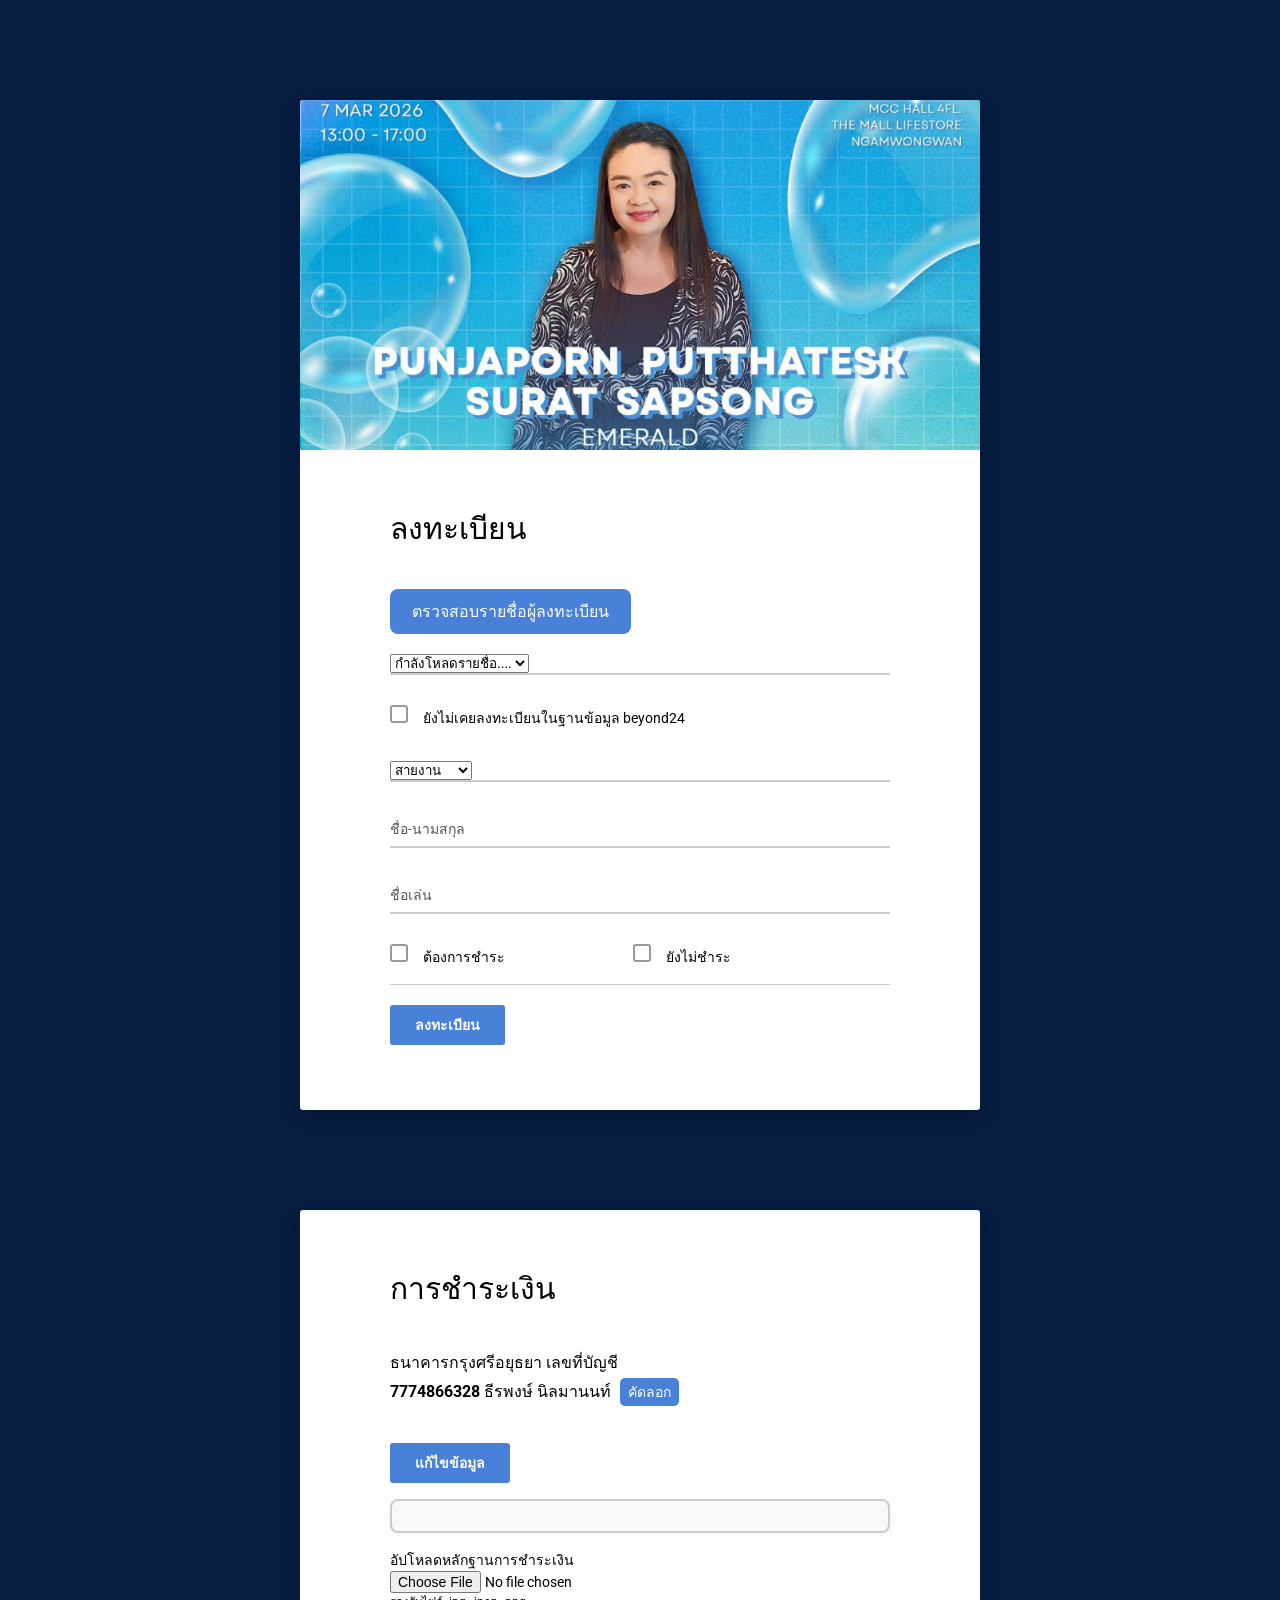
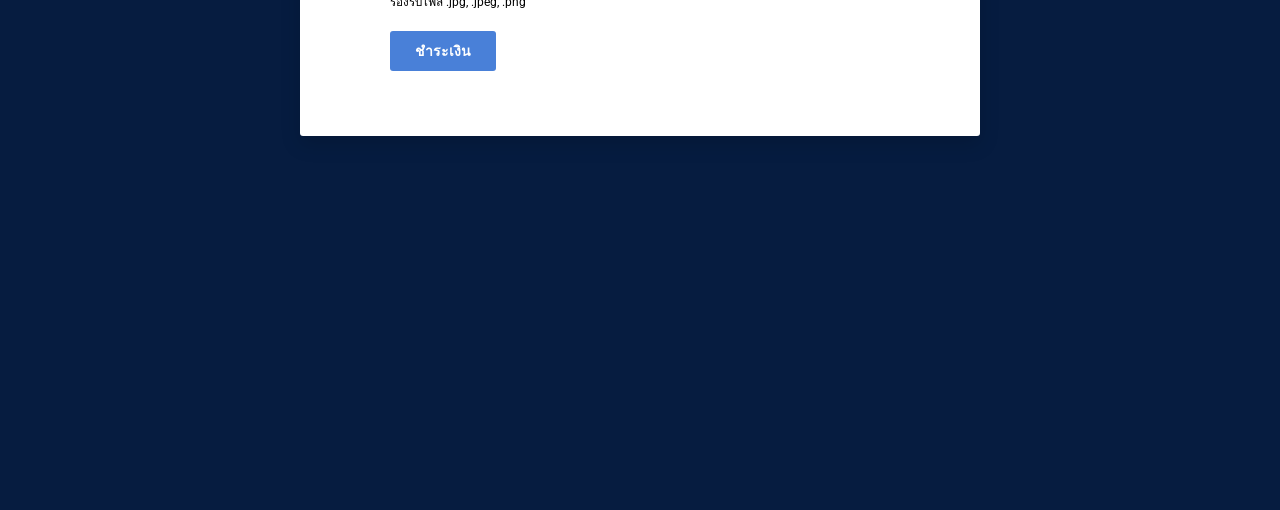
==== index.html @ f6016bce "update" ====
<!DOCTYPE html>
<html lang="en">

<head>
    <meta charset="UTF-8">
    <meta name="viewport" content="width=device-width, initial-scale=1, shrink-to-fit=no">
    <meta name="description" content="Colorlib Templates">
    <meta name="author" content="Colorlib">
    <meta name="keywords" content="Colorlib Templates">

    <title>Nutrilite2026 Register</title>

    <!-- Icons -->
    <link href="vendor/mdi-font/css/material-design-iconic-font.min.css" rel="stylesheet" media="all">
    <link href="vendor/font-awesome-4.7/css/font-awesome.min.css" rel="stylesheet" media="all">

    <!-- Google Font -->
    <link href="https://fonts.googleapis.com/css?family=Roboto:100,300,400,500,700,900" rel="stylesheet">

    <!-- Vendor CSS -->
    <link href="vendor/select2/select2.min.css" rel="stylesheet" media="all">
    <link href="vendor/datepicker/daterangepicker.css" rel="stylesheet" media="all">

    <!-- Main CSS -->
    <link href="css/main.css" rel="stylesheet" media="all">

    <!-- Swiper CSS -->
    <link rel="stylesheet" href="https://cdn.jsdelivr.net/npm/swiper/swiper-bundle.min.css" />
</head>

<body>
    <div class="page-wrapper bg-blue p-t-100 p-b-100 font-robo">
        <div class="wrapper wrapper--w680">
            <div class="card card-1">

                <!-- ✅ ย้ายสไลด์มาไว้ใน card-heading -->
                <div class="card-heading">
                    <div class="swiper mySwiper">
                        <div class="swiper-wrapper">
                            <div class="swiper-slide">
                                <img src="images/bg_nutrilite1.jpg" alt="Artistry Poster">
                            </div>
                            <div class="swiper-slide">
                                <img src="images/bg_nutrilite2.jpg" alt="Artistry Poster 2">
                            </div>
                        </div>
                        <div class="swiper-pagination"></div>
                    </div>
                </div>

                <div class="card-body">
                    <h2 class="title">ลงทะเบียน</h2>
                    <div style="text-align: left; margin: 20px 0;">
                        <button onclick="window.location.href='artistry_table.html'"
                                style="padding: 10px 22px; 
                                    background: #4980d8; 
                                    color: white; 
                                    border: none; 
                                    border-radius: 8px;
                                    cursor: pointer;
                                    font-size: 16px;">
                            ตรวจสอบรายชื่อผู้ลงทะเบียน
                        </button>
                    </div>


                    <form method="POST" id="registerForm">

                        <div class="input-group">
                            <div class="rs-select2 js-select-simple">
                                <select id="userList" name="userList">
                                    <option disabled selected>กำลังโหลดรายชื่อ....</option>
                                </select>

                                <div class="select-dropdown">
                                    <input type="text" id="searchUser" class="search-box" placeholder="ค้นหารายชื่อ...">
                                </div>
                            </div>
                        </div>

                        <div class="checkbox-group">
                            <label class="form-check-label me-4 d-flex align-items-center">
                                <input class="form-check-input-square me-2" type="checkbox" id="NotRegister" />
                                ยังไม่เคยลงทะเบียนในฐานข้อมูล beyond24
                            </label>
                        </div>

                        <br>

                        <div class="input-group">
                            <div class="rs-select2 js-select-simple select--no-search">
                                <select id="line" name="class">
                                    <option disabled selected>สายงาน</option>
                                    <option value="PTอ๊อฟ01">PTอ๊อฟ01</option>
                                    <option value="PTอ๊อฟ02">PTอ๊อฟ02</option>
                                    <option value="PTอ๊อฟXX">PTอ๊อฟXX</option>
                                </select>
                                <div class="select-dropdown"></div>
                            </div>
                        </div>

                        <div class="form-outline mb-4">
                            <div class="input-group">
                                <input id="fullname" class="input--style-1" type="text" placeholder="ชื่อ-นามสกุล" name="fullname">
                            </div>
                            <div class="input-group">
                                <input id="nickname" class="input--style-1" type="text" placeholder="ชื่อเล่น" name="nickname">
                            </div>

                            <div class="checkbox-group" id="paid_type">
                                <label class="form-check-label me-4 d-flex align-items-center">
                                    <input class="form-check-input-square me-2" type="checkbox" id="paid_now" />
                                    ต้องการชำระ
                                </label>

                                <label class="form-check-label d-flex align-items-center">
                                    <input class="form-check-input-square me-2" type="checkbox" id="paid_later" />
                                    ยังไม่ชำระ
                                </label>
                            </div>
                            <div class="underline"></div>
                        </div>

                        <div id="inf_error"></div>

                        <div class="p-t-20">
                            <button id="btn_registerSubmit" class="btn btn--radius btn--color" type="button">ลงทะเบียน</button>
                        </div>

                    </form>
                </div>

            </div>
        </div>
    </div>

    <!-- Payment Section -->
    <div class="page-wrapper bg-blue p-b-100 font-robo">
        <div class="wrapper wrapper--w680">
            <div class="card card-1">
                <div class="card-body">

                    <h2 class="title">การชำระเงิน</h2>

                    <div class="bank-info" style="font-size: 16px; line-height: 1.8;">
                        ธนาคารกรุงศรีอยุธยา เลขที่บัญชี <br>
                        <span id="accountNumber" style="font-weight: bold;">7774866328</span> 
                        ธีรพงษ์ นิลมานนท์
                        <button id="copyBtn" class="copyBtn">คัดลอก</button>
                    </div>

                    <br>

                    <form method="POST" id="paymentForm">

                        <div class="p-t-20">
                            <button id="btn_edit" class="btn btn--radius btn--color" type="button">แก้ไขข้อมูล</button>
                        </div>

                        <br>

                        <div id="conclude" class="info-box mt-3">
                            <p class="mb-0"></p>
                        </div>

                        <br>

                        <div class="upload-box mb-4">
                            <label for="paymentSlip" class="form-label fw-bold">อัปโหลดหลักฐานการชำระเงิน</label>
                            <input type="file" class="form-control" id="paymentSlip" accept="image/*" />
                            <small class="text-muted">รองรับไฟล์ .jpg, .jpeg, .png</small>
                        </div>

                        <div class="p-t-20">
                            <button id="btn_paid" class="btn btn--radius btn--color" type="button">ชำระเงิน</button>
                        </div>

                    </form>

                </div>
            </div>
        </div>
    </div>

    <!-- JS -->
    <script src="vendor/jquery/jquery.min.js"></script>
    <script src="vendor/select2/select2.min.js"></script>
    <script src="vendor/datepicker/moment.min.js"></script>
    <script src="vendor/datepicker/daterangepicker.js"></script>

    <!-- Swiper JS -->
    <script src="https://cdn.jsdelivr.net/npm/swiper/swiper-bundle.min.js"></script>

    <script src="js/global.js"></script>


</body>
</html>
---- css/main.css ----
/* ==========================================================================
   #FONT
   ========================================================================== */
.font-robo {
  font-family: "Roboto", "Arial", "Helvetica Neue", sans-serif;
}

/* ==========================================================================
   #GRID
   ========================================================================== */
.row {
  display: -webkit-box;
  display: -webkit-flex;
  display: -moz-box;
  display: -ms-flexbox;
  display: flex;
  -webkit-flex-wrap: wrap;
  -ms-flex-wrap: wrap;
  flex-wrap: wrap;
}

.row-space {
  -webkit-box-pack: justify;
  -webkit-justify-content: space-between;
  -moz-box-pack: justify;
  -ms-flex-pack: justify;
  justify-content: space-between;
}

.col-2 {
  width: -webkit-calc((100% - 60px) / 2);
  width: -moz-calc((100% - 60px) / 2);
  width: calc((100% - 60px) / 2);
}

@media (max-width: 767px) {
  .col-2 {
    width: 100%;
  }
}

/* ==========================================================================
   #BOX-SIZING
   ========================================================================== */
/**
 * More sensible default box-sizing:
 * css-tricks.com/inheriting-box-sizing-probably-slightly-better-best-practice
 */
html {
  -webkit-box-sizing: border-box;
  -moz-box-sizing: border-box;
  box-sizing: border-box;
}

* {
  padding: 0;
  margin: 0;
}

*, *:before, *:after {
  -webkit-box-sizing: inherit;
  -moz-box-sizing: inherit;
  box-sizing: inherit;
}

/* ==========================================================================
   #RESET
   ========================================================================== */
/**
 * A very simple reset that sits on top of Normalize.css.
 */
body,
h1, h2, h3, h4, h5, h6,
blockquote, p, pre,
dl, dd, ol, ul,
figure,
hr,
fieldset, legend {
  margin: 0;
  padding: 0;
}

/**
 * Remove trailing margins from nested lists.
 */
li > ol,
li > ul {
  margin-bottom: 0;
}

/**
 * Remove default table spacing.
 */
table {
  border-collapse: collapse;
  border-spacing: 0;
}

/**
 * 1. Reset Chrome and Firefox behaviour which sets a `min-width: min-content;`
 *    on fieldsets.
 */
fieldset {
  min-width: 0;
  /* [1] */
  border: 0;
}

button {
  outline: none;
  background: none;
  border: none;
}

/* ==========================================================================
   #PAGE WRAPPER
   ========================================================================== */
.page-wrapper {
  min-height: 100vh;
}

body {
  font-family: "Roboto", "Arial", "Helvetica Neue", sans-serif;
  font-weight: 400;
  font-size: 14px;
}

h1, h2, h3, h4, h5, h6 {
  font-weight: 400;
}

h1 {
  font-size: 36px;
}

h2 {
  font-size: 30px;
}

h3 {
  font-size: 24px;
}

h4 {
  font-size: 18px;
}

h5 {
  font-size: 15px;
}

h6 {
  font-size: 13px;
}

/* ==========================================================================
   #BACKGROUND
   ========================================================================== */
.bg-blue {
  background: #061c40;
}
.bg-green {
  background: #105d1f;
}
.bg-gray {
  background: #42113f;
}

/* ==========================================================================
   #SPACING
   ========================================================================== */
.p-t-100 {
  padding-top: 100px;
}

.p-t-20 {
  padding-top: 20px;
}

.p-b-100 {
  padding-bottom: 100px;
}

/* ==========================================================================
   #WRAPPER
   ========================================================================== */
.wrapper {
  margin: 0 auto;
}

.wrapper--w680 {
  max-width: 680px;
}

/* ==========================================================================
   #BUTTON
   ========================================================================== */
.btn {
  line-height: 40px;
  display: inline-block;
  padding: 0 25px;
  cursor: pointer;
  font-family: "Roboto", "Arial", "Helvetica Neue", sans-serif;
  color: #fff;
  -webkit-transition: all 0.4s ease;
  -o-transition: all 0.4s ease;
  -moz-transition: all 0.4s ease;
  transition: all 0.4s ease;
  font-size: 14px;
  font-weight: 700;
}

.btn--radius {
  -webkit-border-radius: 3px;
  -moz-border-radius: 3px;
  border-radius: 3px;
}


.btn--color {
  background: #4980d8;
}

.btn--color:hover {
  background: #4980d8;
}

/* ==========================================================================
   #DATE PICKER
   ========================================================================== */
td.active {
  background-color: #2c6ed5;
}

input[type="date" i] {
  padding: 14px;
}

.table-condensed td, .table-condensed th {
  font-size: 14px;
  font-family: "Roboto", "Arial", "Helvetica Neue", sans-serif;
  font-weight: 400;
}

.daterangepicker td {
  width: 40px;
  height: 30px;
}

.daterangepicker {
  border: none;
  -webkit-box-shadow: 0px 8px 20px 0px rgba(0, 0, 0, 0.15);
  -moz-box-shadow: 0px 8px 20px 0px rgba(0, 0, 0, 0.15);
  box-shadow: 0px 8px 20px 0px rgba(0, 0, 0, 0.15);
  display: none;
  border: 1px solid #e0e0e0;
  margin-top: 5px;
}

.daterangepicker::after, .daterangepicker::before {
  display: none;
}

.daterangepicker thead tr th {
  padding: 10px 0;
}

.daterangepicker .table-condensed th select {
  border: 1px solid #ccc;
  -webkit-border-radius: 3px;
  -moz-border-radius: 3px;
  border-radius: 3px;
  font-size: 14px;
  padding: 5px;
  outline: none;
}

/* ==========================================================================
   #FORM
   ========================================================================== */
input {
  outline: none;
  margin: 0;
  border: none;
  -webkit-box-shadow: none;
  -moz-box-shadow: none;
  box-shadow: none;
  width: 100%;
  font-size: 14px;
  font-family: inherit;
}

.input-group {
  position: relative;
  margin-bottom: 30px;
  border-bottom: 2px solid #ccc;
}

.input-icon {
  position: absolute;
  font-size: 18px;
  color: #ccc;
  right: 8px;
  top: 50%;
  -webkit-transform: translateY(-50%);
  -moz-transform: translateY(-50%);
  -ms-transform: translateY(-50%);
  -o-transform: translateY(-50%);
  transform: translateY(-50%);
  cursor: pointer;
}

.input--style-1 {
  padding: 9px 0;
  color: #666;
}

.input--style-1::-webkit-input-placeholder {
  /* WebKit, Blink, Edge */
  color: #555;
}

.input--style-1:-moz-placeholder {
  /* Mozilla Firefox 4 to 18 */
  color: #555;
  opacity: 1;
}

.input--style-1::-moz-placeholder {
  /* Mozilla Firefox 19+ */
  color: #555;
  opacity: 1;
}

.input--style-1:-ms-input-placeholder {
  /* Internet Explorer 10-11 */
  color: #555;
}

.input--style-1:-ms-input-placeholder {
  /* Microsoft Edge */
  color: #555;
}

/* ==========================================================================
   #SELECT2
   ========================================================================== */
.select--no-search .select2-search {
  display: none !important;
}

.rs-select2 .select2-container {
  width: 100% !important;
  outline: none;
}

.rs-select2 .select2-container .select2-selection--single {
  outline: none;
  border: none;
  height: 34px;
}

.rs-select2 .select2-container .select2-selection--single .select2-selection__rendered {
  line-height: 34px;
  padding-left: 0;
  color: #555;
}

.rs-select2 .select2-container .select2-selection--single .select2-selection__arrow {
  height: 32px;
  right: 4px;
  display: -webkit-box;
  display: -webkit-flex;
  display: -moz-box;
  display: -ms-flexbox;
  display: flex;
  -webkit-box-pack: center;
  -webkit-justify-content: center;
  -moz-box-pack: center;
  -ms-flex-pack: center;
  justify-content: center;
  -webkit-box-align: center;
  -webkit-align-items: center;
  -moz-box-align: center;
  -ms-flex-align: center;
  align-items: center;
}

.rs-select2 .select2-container .select2-selection--single .select2-selection__arrow b {
  display: none;
}

.rs-select2 .select2-container .select2-selection--single .select2-selection__arrow:after {
  font-family: "Material-Design-Iconic-Font";
  content: '\f2f9';
  font-size: 18px;
  color: #ccc;
  -webkit-transition: all 0.4s ease;
  -o-transition: all 0.4s ease;
  -moz-transition: all 0.4s ease;
  transition: all 0.4s ease;
}

.rs-select2 .select2-container.select2-container--open .select2-selection--single .select2-selection__arrow::after {
  -webkit-transform: rotate(-180deg);
  -moz-transform: rotate(-180deg);
  -ms-transform: rotate(-180deg);
  -o-transform: rotate(-180deg);
  transform: rotate(-180deg);
}

.select2-container--open .select2-dropdown--below {
  border: none;
  -webkit-border-radius: 3px;
  -moz-border-radius: 3px;
  border-radius: 3px;
  -webkit-box-shadow: 0px 8px 20px 0px rgba(0, 0, 0, 0.15);
  -moz-box-shadow: 0px 8px 20px 0px rgba(0, 0, 0, 0.15);
  box-shadow: 0px 8px 20px 0px rgba(0, 0, 0, 0.15);
  border: 1px solid #e0e0e0;
  margin-top: 5px;
  overflow: hidden;
}

/* ==============
Check Box
===================*/
.checkbox-group {
  display: flex;
  align-items: center;
  gap: 2rem; /* ระยะห่างระหว่างช่อง */
  padding-bottom: 4px;
  gap: 8rem;
  margin-bottom: 12px;
}
@media (max-width: 576px) {
  .checkbox-group {
    gap: 1rem;       /* ลดช่องว่างให้อยู่ในบรรทัดเดียว */
    justify-content: flex-start; /* จัดชิดซ้าย */
  }
}

/* กำหนด checkbox ให้เป็นสี่เหลี่ยม */
.form-check-input-square {
  appearance: none;
  width: 18px;
  height: 18px;
  border: 2px solid #999;
  border-radius: 3px;
  background-color: white;
  cursor: pointer;
  position: relative;
  margin-right: 12px;
}

/* เมื่อถูกเลือก */
.form-check-input-square:checked {
  background-color: #4980d8;
  border-color: #122f5e;
}

/* เอฟเฟกต์ติ๊กถูก */
.form-check-input-square:checked::after {
  content: '';
  position: absolute;
  top: 2px;
  left: 6px;
  width: 4px;
  height: 8px;
  border: solid white;
  border-width: 0 2px 2px 0;
  transform: rotate(45deg);
}

.underline {
  border-bottom: 1px solid #ccc;
  margin-top: 4px;
}

/* ==========================================================================
   #NOTE BOX
   ========================================================================== */
.info-box {
  border: 2px solid #ccc;       /* ✅ เส้นขอบเทา */
  border-radius: 8px;           /* มุมโค้งเล็กน้อย */
  padding: 15px;
  background-color: #f9f9f9;    /* สีพื้นหลังอ่อน */
  color: #333;
  font-size: 15px;
  line-height: 1.6;
  box-shadow: 0 2px 5px rgba(0,0,0,0.05); /* เงานิดๆ */
}

.copyBtn{
  background-color: #4980d8;
  color: white;
  border: none;
  padding: 3px 8px;
  border-radius: 5px;
  cursor: pointer;
  font-size: 14px;
  margin-left: 5px;
}

/* ==========================================================================
   #TITLE
   ========================================================================== */
.title {
  margin-bottom: 37px;
}
.title2 {
  margin-bottom: 30px;
}
/* ==========================================================================
   #CARD
   ========================================================================== */
.card {
  overflow: hidden;
  -webkit-border-radius: 3px;
  -moz-border-radius: 3px;
  border-radius: 3px;
  background: #fff;
}

.card-1 {
  -webkit-box-shadow: 0px 8px 20px 0px rgba(0, 0, 0, 0.15);
  -moz-box-shadow: 0px 8px 20px 0px rgba(0, 0, 0, 0.15);
  box-shadow: 0px 8px 20px 0px rgba(0, 0, 0, 0.15);
}

.card-1 .card-heading {
  padding-top: 350px;
  position: relative;
}

.card-1 .card-heading .swiper {
  position: absolute;
  top: 0;
  left: 0;
  width: 100%;
  height: 100%;
}

.card-1 .card-heading img {
  width: 100%;
  height: 100%;
  object-fit: cover;
}
@media (max-width: 600px) {
  .card-1 .card-heading {
    padding-top: 200px; 
  }
}


.card-1 .card-body {
  padding: 0 90px;
  padding-top: 55px;
  padding-bottom: 65px;
}

@media (max-width: 767px) {
  .card-1 .card-body {
    padding: 0 40px;
    padding-top: 40px;
    padding-bottom: 40px;
  }
}

.search-box {
  display: none;
}
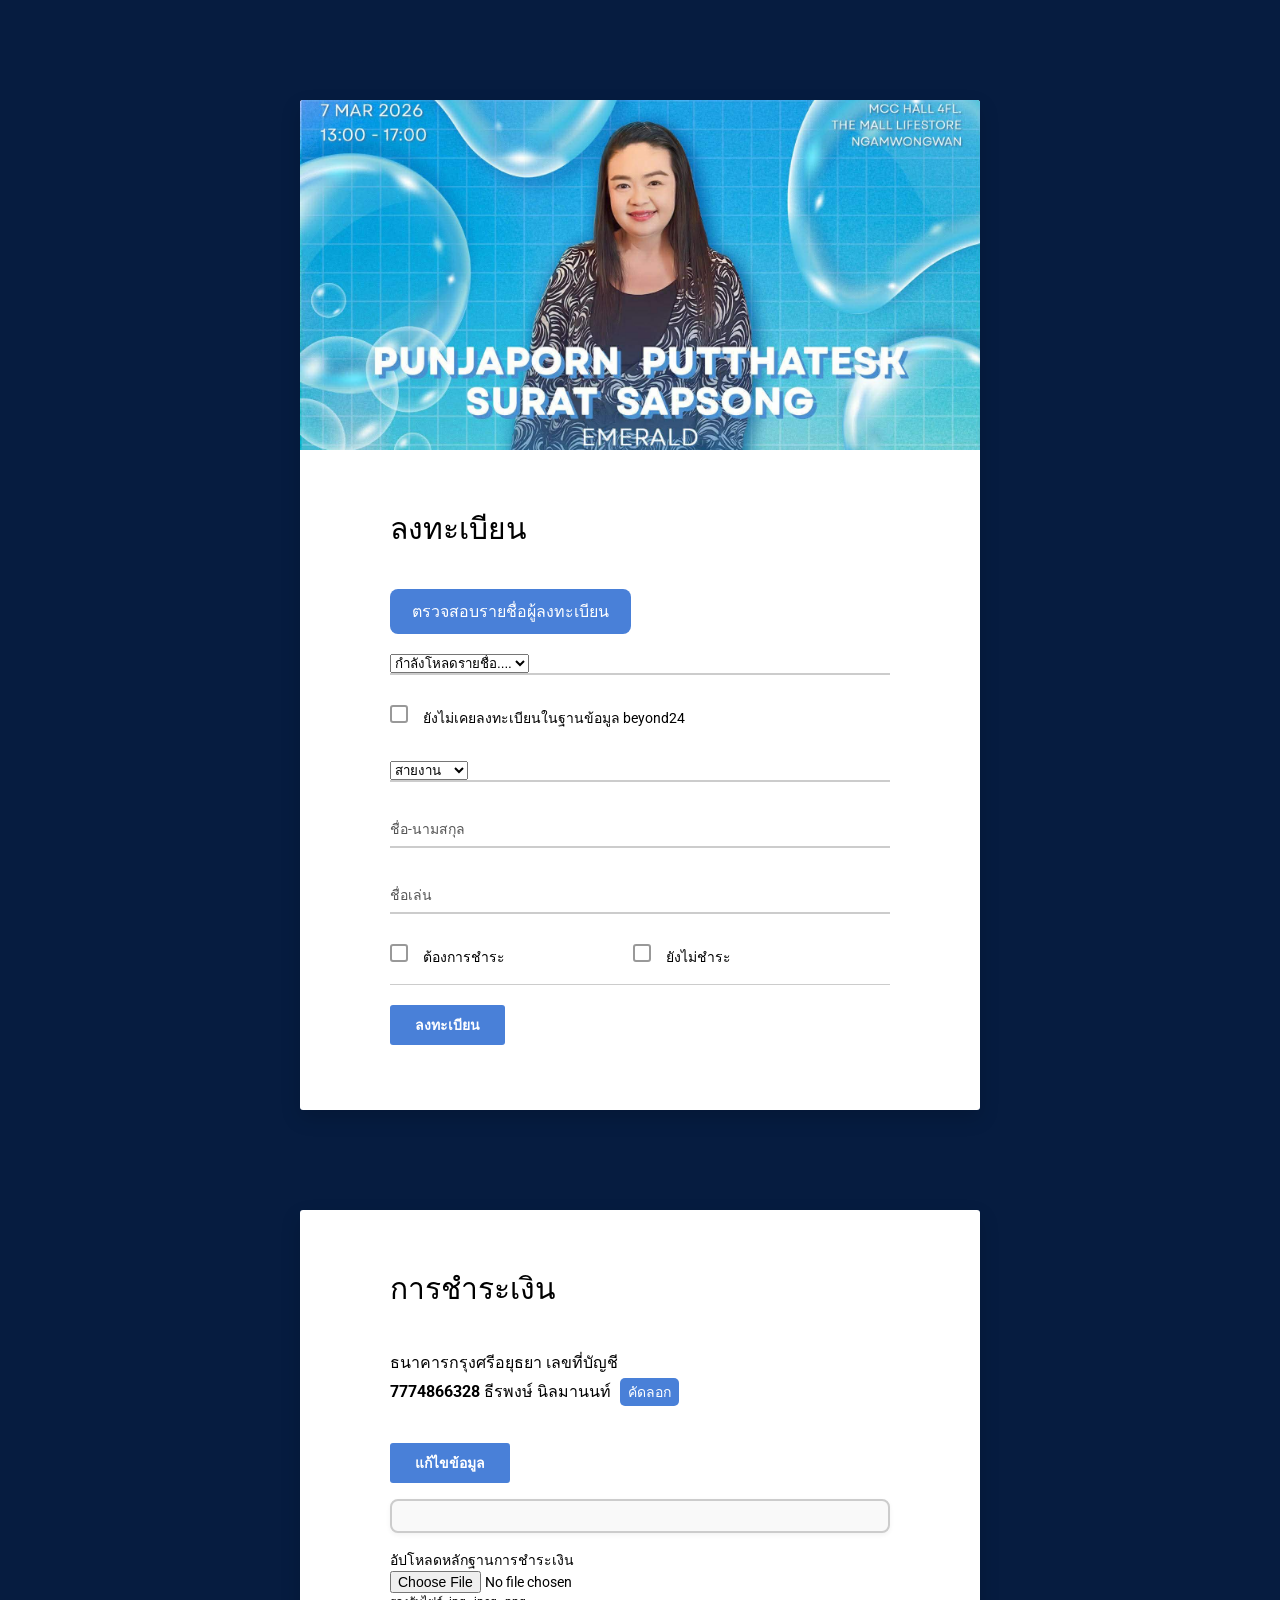
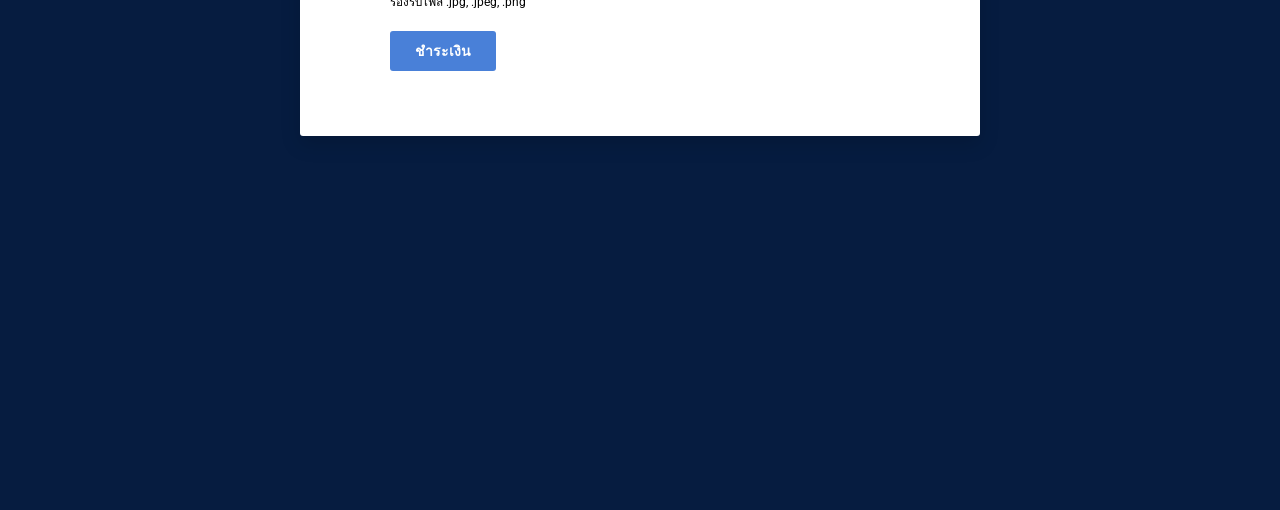
==== commit 3f5808cb: "update line" ====
--- a/index.html
+++ b/index.html
@@ -91,9 +91,10 @@
                             <div class="rs-select2 js-select-simple select--no-search">
                                 <select id="line" name="class">
                                     <option disabled selected>สายงาน</option>
-                                    <option value="PTอ๊อฟ01">PTอ๊อฟ01</option>
-                                    <option value="PTอ๊อฟ02">PTอ๊อฟ02</option>
-                                    <option value="PTอ๊อฟXX">PTอ๊อฟXX</option>
+                                    <option value="PTอ๊อฟ01">สายปอ</option>
+                                    <option value="PTอ๊อฟ02">สายปาล์ม</option>
+                                    <option value="PTอ๊อฟXX">สายฟอร์ด</option>
+                                    <option value="PTอ๊อฟXX">สายข้าง</option>
                                 </select>
                                 <div class="select-dropdown"></div>
                             </div>
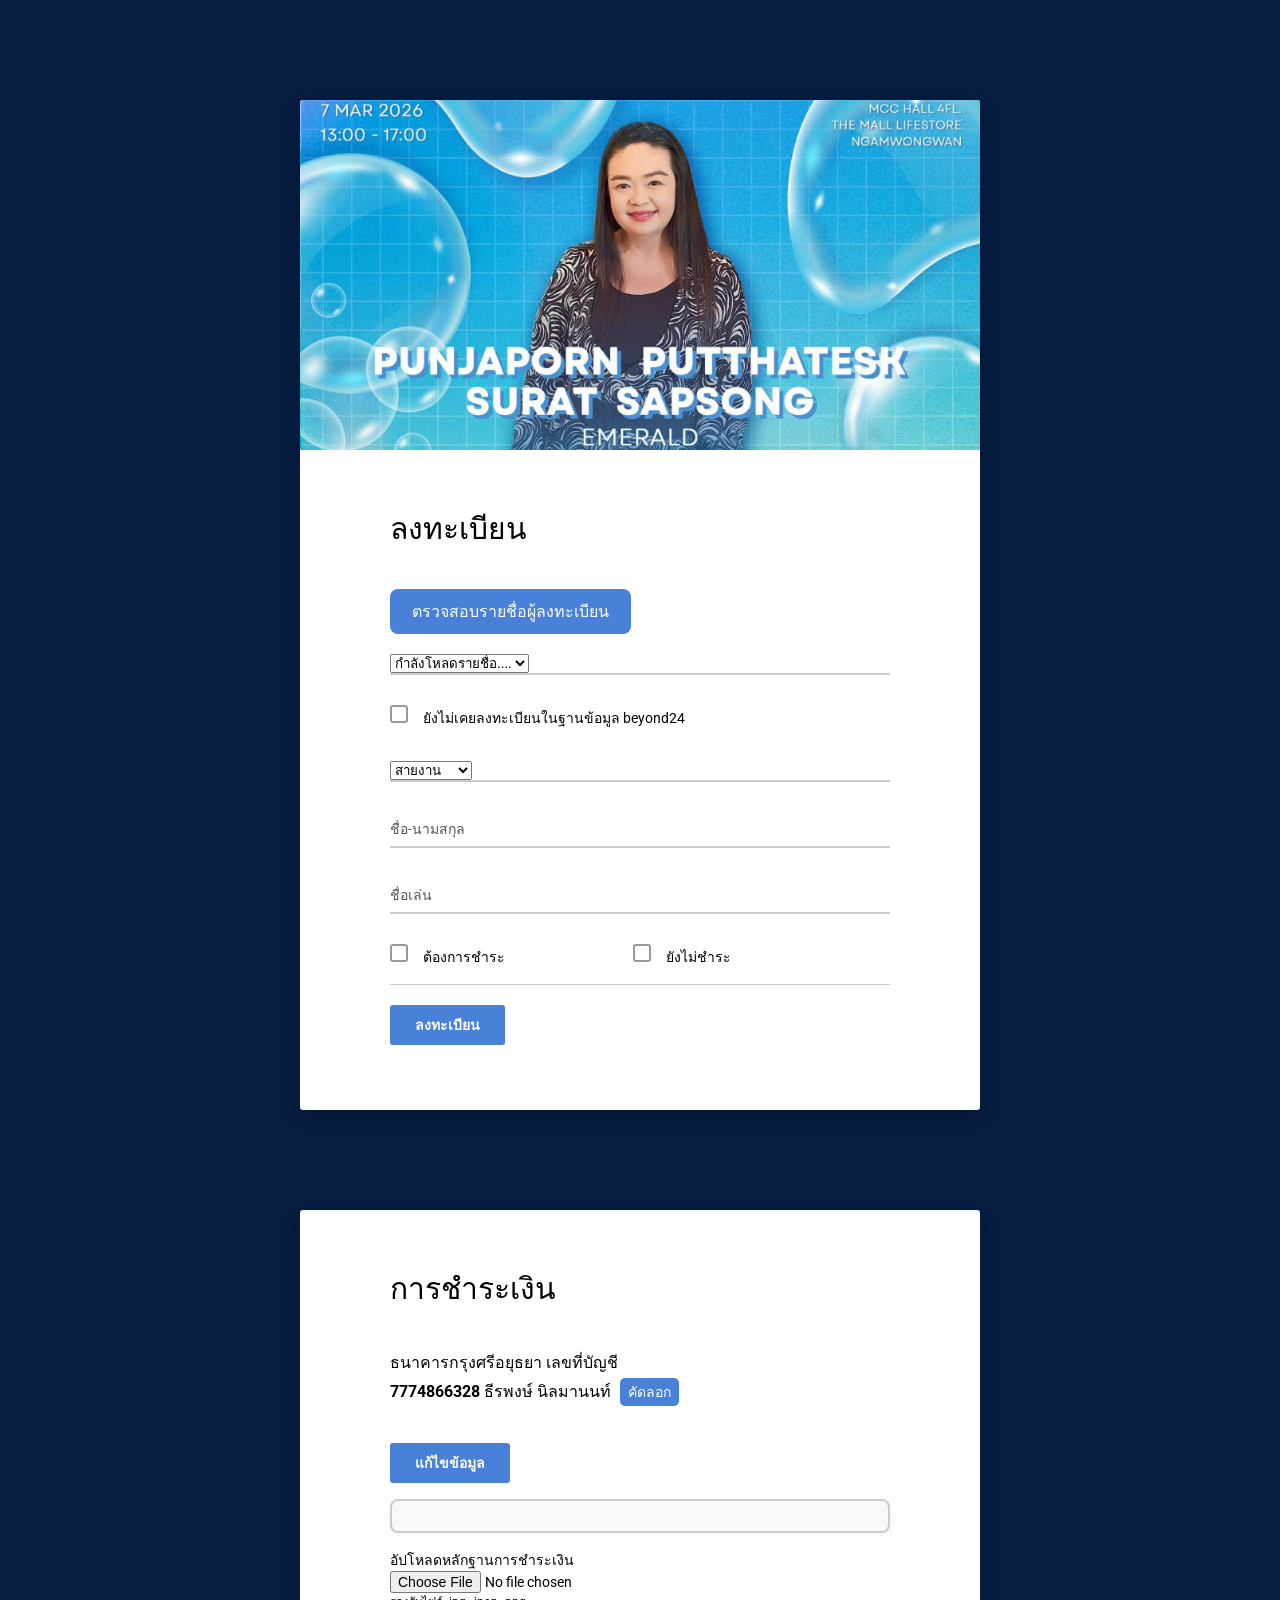
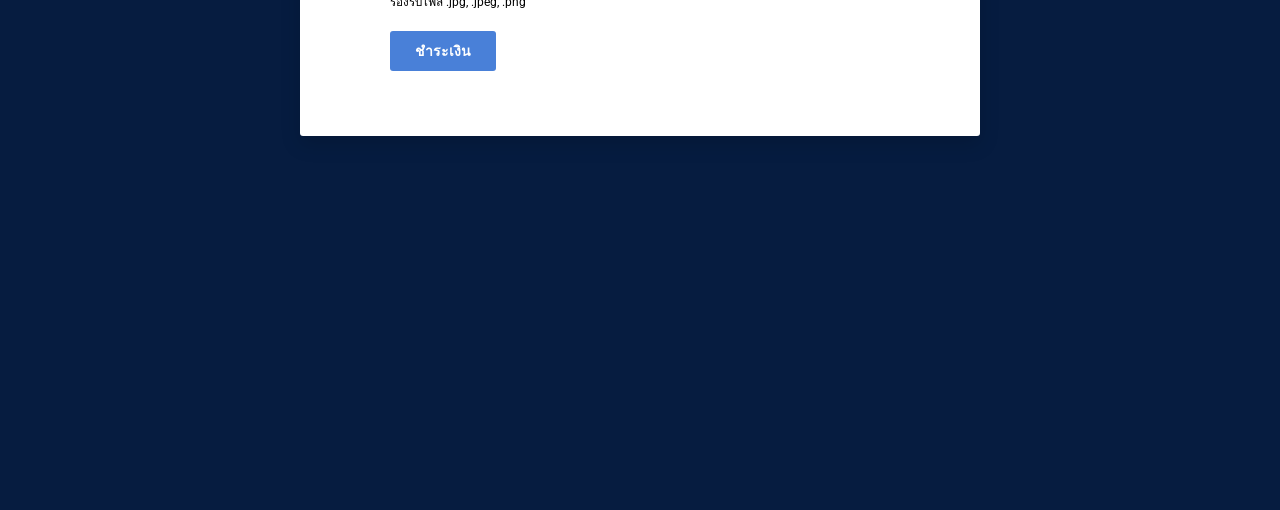
==== commit 0dc7860a: "update line" ====
--- a/index.html
+++ b/index.html
@@ -91,10 +91,9 @@
                             <div class="rs-select2 js-select-simple select--no-search">
                                 <select id="line" name="class">
                                     <option disabled selected>สายงาน</option>
-                                    <option value="PTอ๊อฟ01">สายปอ</option>
-                                    <option value="PTอ๊อฟ02">สายปาล์ม</option>
-                                    <option value="PTอ๊อฟXX">สายฟอร์ด</option>
-                                    <option value="PTอ๊อฟXX">สายข้าง</option>
+                                    <option value="PTอ๊อฟ01">PTอ๊อฟ01</option>
+                                    <option value="PTอ๊อฟ02">PTอ๊อฟ02</option>
+                                    <option value="PTอ๊อฟXX">PTอ๊อฟXX</option>
                                 </select>
                                 <div class="select-dropdown"></div>
                             </div>
